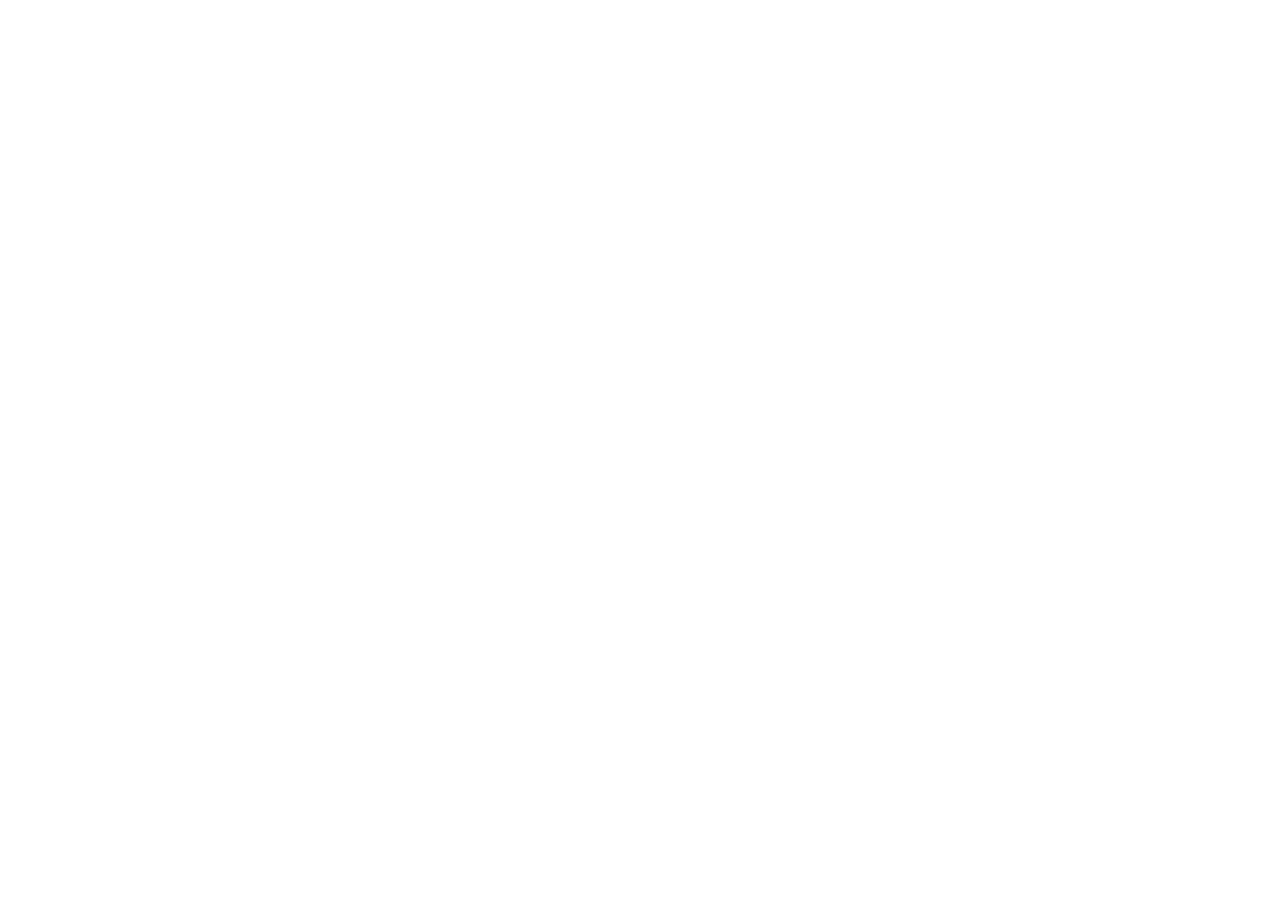
==== index.html @ 81b39e93 "Agrego estructura base de todas las páginas HTML" ====
<!DOCTYPE html>
<html lang="es">
<head>
    <meta charset="UTF-8">
    <meta name="viewport" content="width=device-width, initial-scale=1.0">
    <title>Tienda Gamer</title>
    <link rel="stylesheet" href="css/styles.css">
</head>
<body>
    
</body>
<script src="js/productos.js"></script>
</html>
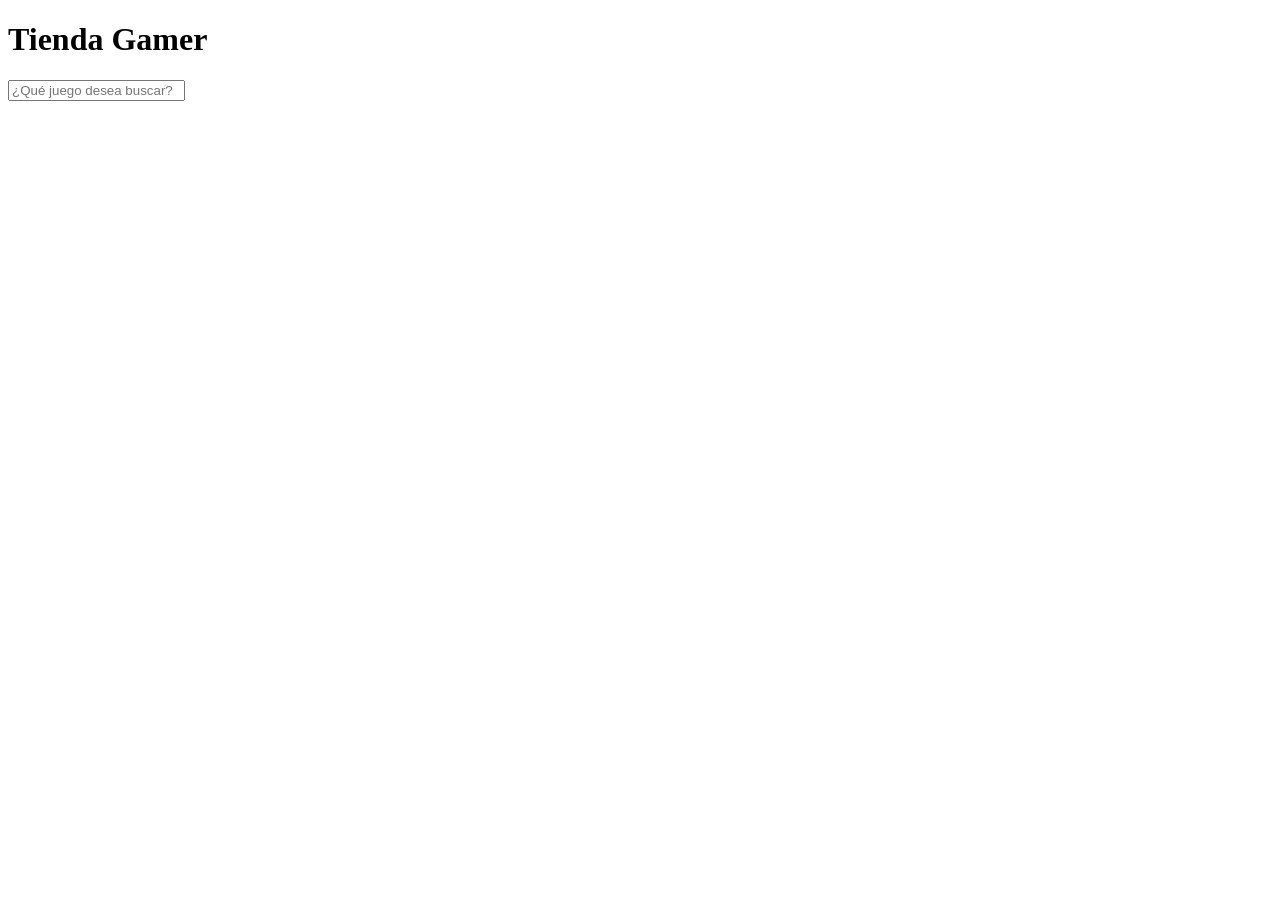
==== commit e0753975: "agrego los juegos con su spropiedades" ====
--- a/index.html
+++ b/index.html
@@ -7,7 +7,15 @@
     <link rel="stylesheet" href="css/styles.css">
 </head>
 <body>
-    
+    <header>
+    <h1>Tienda Gamer</h1>
+    <input type="text" placeholder="¿Qué juego desea buscar?">
+</header>
+      <main>
+        <div class="contenedor-productos">
+
+        </div>
+    </main>
 </body>
 <script src="js/productos.js"></script>
 </html>
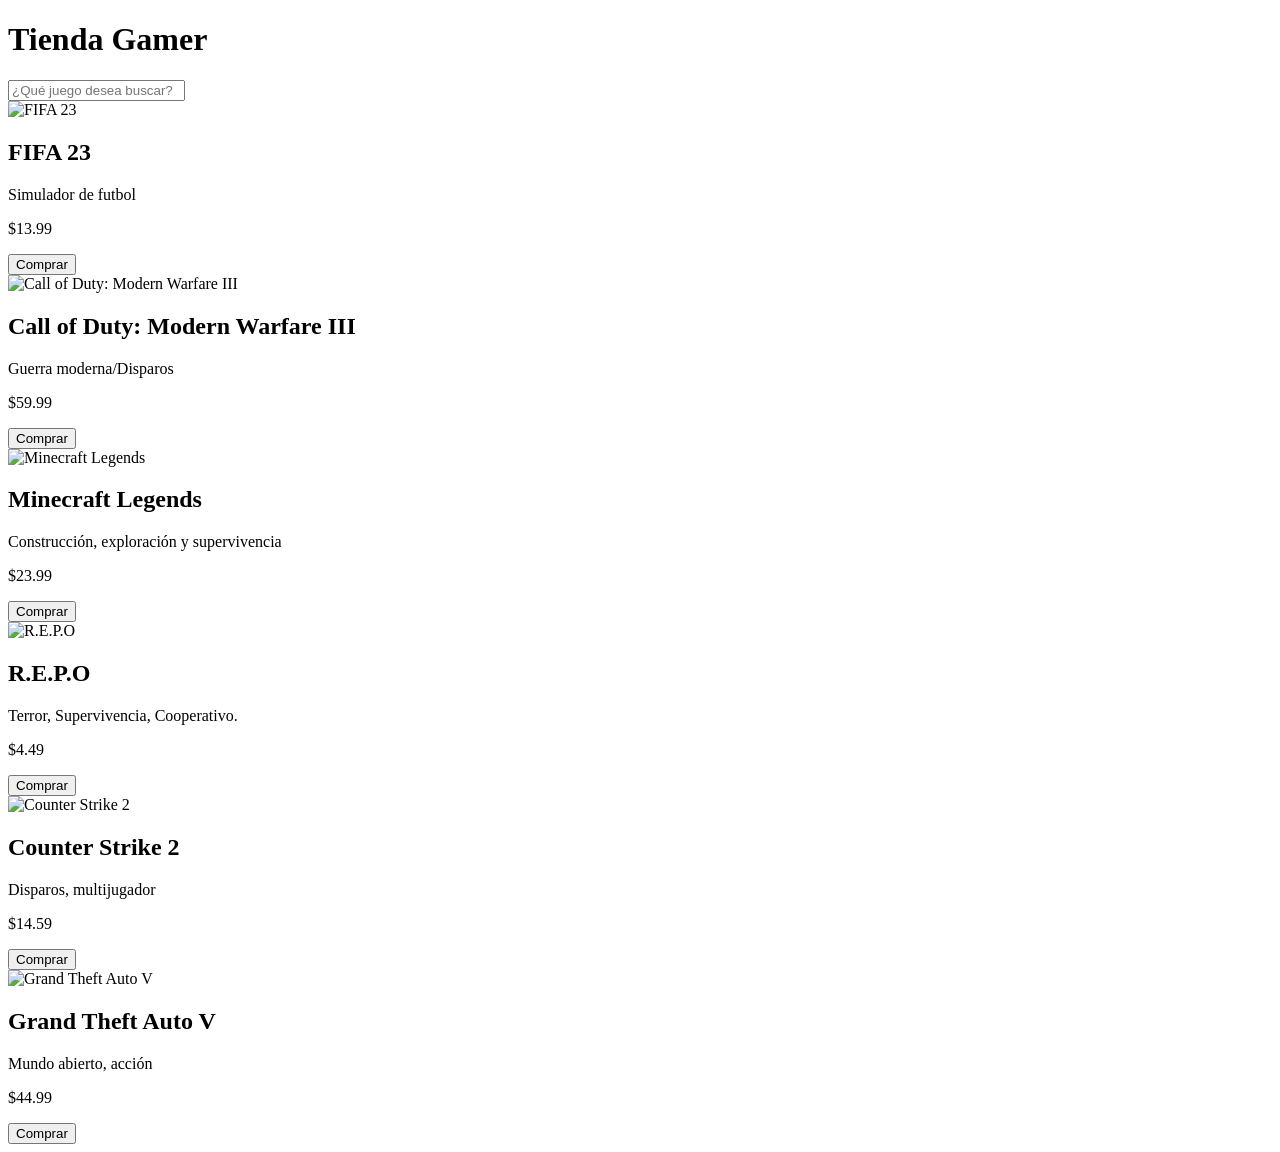
==== commit b7048178: "Las funciones con los productos" ====
--- a/index.html
+++ b/index.html
@@ -15,7 +15,9 @@
         <div class="contenedor-productos">
 
         </div>
-    </main>
+        </main>
+
+    <script src="js/productos.js"></script>
 </body>
-<script src="js/productos.js"></script>
+
 </html>
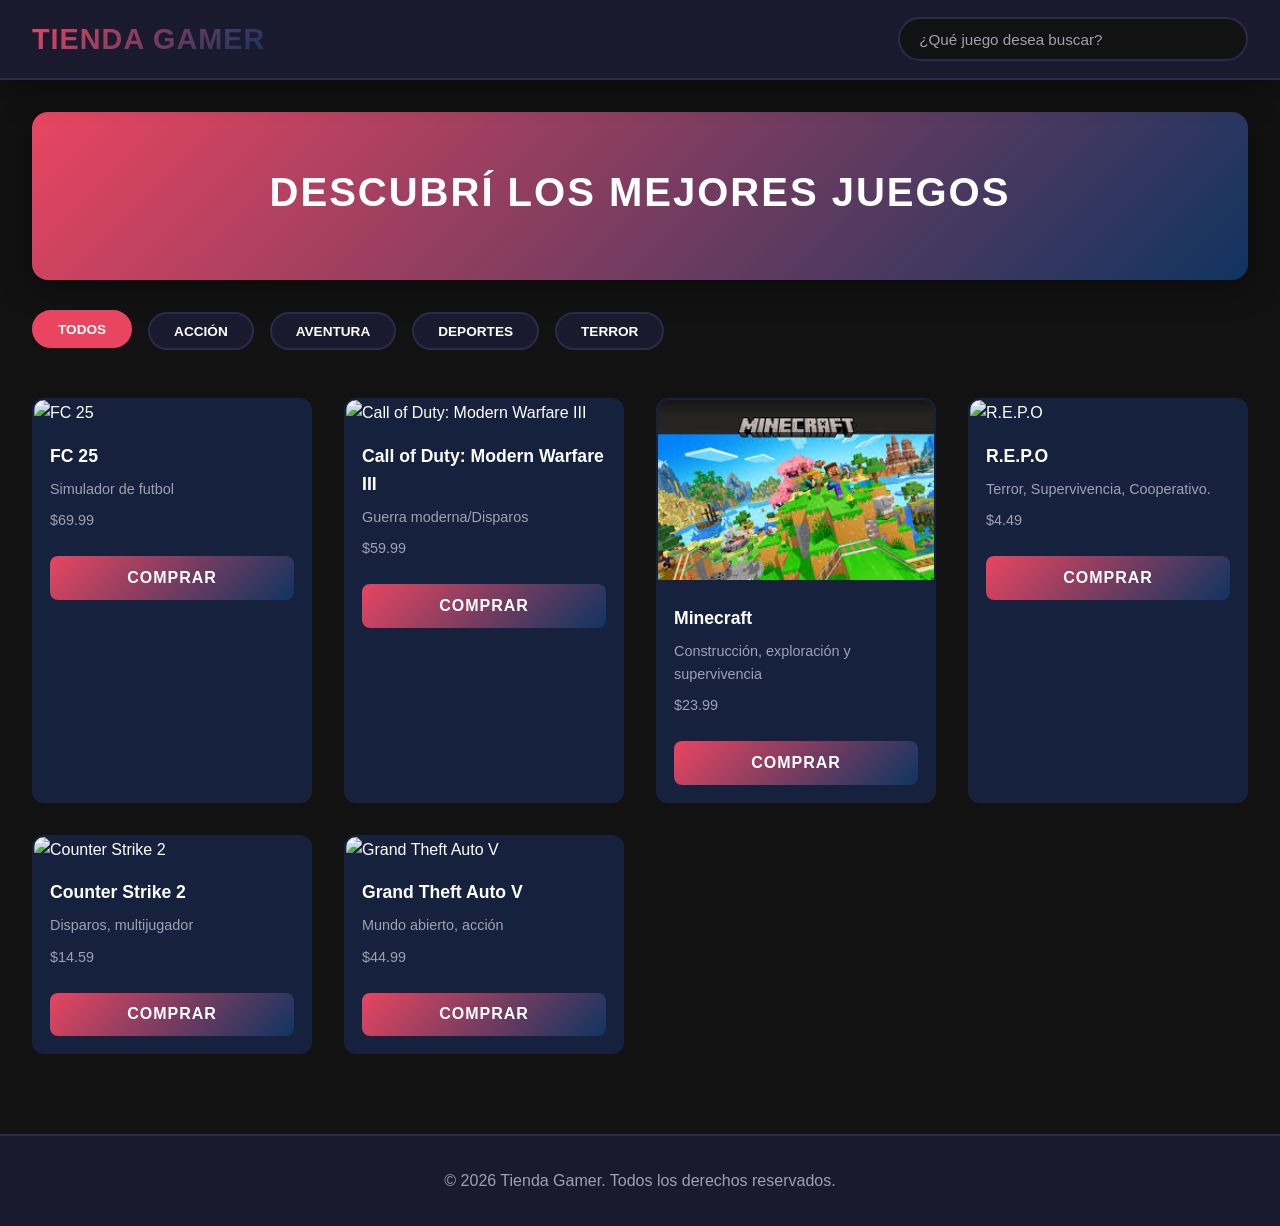
==== commit 41468e74: "cambios" ====
--- a/index.html
+++ b/index.html
@@ -8,16 +8,31 @@
 </head>
 <body>
     <header>
-    <h1>Tienda Gamer</h1>
-    <input type="text" placeholder="¿Qué juego desea buscar?">
-</header>
-      <main>
-        <div class="contenedor-productos">
+        <h1>Tienda Gamer</h1>
+        <input type="text" id="buscador" placeholder="¿Qué juego desea buscar?">
+    </header>
 
+    <main>
+        <div class="hero-banner">
+            <h2>Descubrí los mejores juegos</h2>
         </div>
-        </main>
+
+        <div class="category-filters">
+            <button class="category-btn active" onclick="filtrarCategoria('todos')">Todos</button>
+            <button class="category-btn" onclick="filtrarCategoria('Acción')">Acción</button>
+            <button class="category-btn" onclick="filtrarCategoria('Aventura')">Aventura</button>
+            <button class="category-btn" onclick="filtrarCategoria('Deporte')">Deportes</button>
+            <button class="category-btn" onclick="filtrarCategoria('Terror')">Terror</button>
+        </div>
+
+        <div class="contenedor-productos"></div>
+    </main>
+
+    <footer>
+        <p>&copy; 2026 Tienda Gamer. Todos los derechos reservados.</p>
+    </footer>
 
     <script src="js/productos.js"></script>
 </body>
 
-</html>
+</html>
--- a/css/styles.css
+++ b/css/styles.css
@@ -0,0 +1,529 @@
+/* ============================
+   RESET & VARIABLES
+   ============================ */
+* {
+    margin: 0;
+    padding: 0;
+    box-sizing: border-box;
+}
+
+:root {
+    --bg-primary: #121212;
+    --bg-secondary: #1a1a2e;
+    --bg-card: #16213e;
+    --bg-hover: #0f3460;
+    --accent: #e94560;
+    --accent-hover: #ff6b81;
+    --text-primary: #ffffff;
+    --text-secondary: #a0a0b0;
+    --border-color: #2a2a4a;
+    --success: #00c853;
+    --gradient: linear-gradient(135deg, #e94560, #0f3460);
+    --shadow: 0 8px 32px rgba(0, 0, 0, 0.4);
+    --shadow-hover: 0 12px 40px rgba(233, 69, 96, 0.3);
+    --transition: all 0.3s ease;
+}
+
+body {
+    font-family: 'Segoe UI', Tahoma, Geneva, Verdana, sans-serif;
+    background-color: var(--bg-primary);
+    color: var(--text-primary);
+    min-height: 100vh;
+    line-height: 1.6;
+}
+
+/* ============================
+   HEADER / NAVBAR
+   ============================ */
+header {
+    background: var(--bg-secondary);
+    padding: 1rem 2rem;
+    display: flex;
+    align-items: center;
+    justify-content: space-between;
+    border-bottom: 2px solid var(--border-color);
+    position: sticky;
+    top: 0;
+    z-index: 1000;
+    box-shadow: var(--shadow);
+}
+
+header h1 {
+    font-size: 1.8rem;
+    background: var(--gradient);
+    -webkit-background-clip: text;
+    background-clip: text;
+    -webkit-text-fill-color: transparent;
+    font-weight: 800;
+    letter-spacing: 1px;
+    text-transform: uppercase;
+}
+
+header input[type="text"] {
+    padding: 0.7rem 1.2rem;
+    border-radius: 25px;
+    border: 2px solid var(--border-color);
+    background: var(--bg-primary);
+    color: var(--text-primary);
+    width: 350px;
+    font-size: 0.95rem;
+    transition: var(--transition);
+}
+
+header input[type="text"]:focus {
+    outline: none;
+    border-color: var(--accent);
+    box-shadow: 0 0 15px rgba(233, 69, 96, 0.3);
+}
+
+header input[type="text"]::placeholder {
+    color: var(--text-secondary);
+}
+
+/* ============================
+   MAIN CONTAINER
+   ============================ */
+main {
+    max-width: 1400px;
+    margin: 2rem auto;
+    padding: 0 2rem;
+}
+
+/* ============================
+   HERO BANNER (Index)
+   ============================ */
+.hero-banner {
+    background: var(--gradient);
+    border-radius: 16px;
+    padding: 3rem;
+    margin-bottom: 2rem;
+    text-align: center;
+    box-shadow: var(--shadow);
+}
+
+.hero-banner h2 {
+    font-size: 2.5rem;
+    margin-bottom: 0.5rem;
+    text-transform: uppercase;
+    letter-spacing: 2px;
+}
+
+.hero-banner p {
+    color: rgba(255, 255, 255, 0.9);
+    font-size: 1.1rem;
+}
+
+/* ============================
+   CATEGORY FILTERS
+   ============================ */
+.category-filters {
+    display: flex;
+    gap: 1rem;
+    margin-bottom: 2rem;
+    flex-wrap: wrap;
+}
+
+.category-btn {
+    padding: 0.6rem 1.5rem;
+    border: 2px solid var(--border-color);
+    background: var(--bg-secondary);
+    color: var(--text-primary);
+    border-radius: 25px;
+    cursor: pointer;
+    transition: var(--transition);
+    font-weight: 600;
+    text-transform: uppercase;
+    font-size: 0.85rem;
+}
+
+.category-btn:hover,
+.category-btn.active {
+    background: var(--accent);
+    border-color: var(--accent);
+    transform: translateY(-2px);
+}
+
+/* ============================
+   PRODUCT GRID (Index)
+   ============================ */
+.contenedor-productos {
+    display: grid;
+    grid-template-columns: repeat(auto-fill, minmax(280px, 1fr));
+    gap: 2rem;
+    padding: 1rem 0;
+}
+
+/* ============================
+   PRODUCT CARDS
+   ============================ */
+.card {
+    background: var(--bg-card);
+    border-radius: 12px;
+    overflow: hidden;
+    transition: var(--transition);
+    border: 2px solid transparent;
+    cursor: pointer;
+}
+
+.card:hover {
+    transform: translateY(-8px);
+    border-color: var(--accent);
+    box-shadow: var(--shadow-hover);
+}
+
+.card img {
+    width: 100%;
+    height: 180px;
+    object-fit: cover;
+    transition: var(--transition);
+}
+
+.card:hover img {
+    transform: scale(1.05);
+}
+
+.card h2 {
+    padding: 1rem 1rem 0.5rem;
+    font-size: 1.1rem;
+    font-weight: 700;
+}
+
+.card p {
+    padding: 0 1rem;
+    color: var(--text-secondary);
+    font-size: 0.9rem;
+    margin-bottom: 0.5rem;
+}
+
+.card .precio {
+    color: var(--success);
+    font-size: 1.3rem;
+    font-weight: 800;
+    padding: 0.5rem 1rem;
+}
+
+.card button {
+    width: calc(100% - 2rem);
+    margin: 1rem;
+    padding: 0.8rem;
+    background: var(--gradient);
+    border: none;
+    border-radius: 8px;
+    color: white;
+    font-weight: 700;
+    font-size: 1rem;
+    cursor: pointer;
+    transition: var(--transition);
+    text-transform: uppercase;
+    letter-spacing: 1px;
+}
+
+.card button:hover {
+    transform: scale(1.05);
+    box-shadow: 0 5px 20px rgba(233, 69, 96, 0.5);
+}
+
+/* ============================
+   DETAIL PAGE
+   ============================ */
+.detalle-contenedor {
+    display: grid;
+    grid-template-columns: 1fr 1fr;
+    gap: 3rem;
+    background: var(--bg-card);
+    border-radius: 16px;
+    overflow: hidden;
+    box-shadow: var(--shadow);
+}
+
+.detalle-contenedor img {
+    width: 100%;
+    height: 100%;
+    min-height: 400px;
+    object-fit: cover;
+}
+
+.detalle-info {
+    padding: 3rem 2rem;
+    display: flex;
+    flex-direction: column;
+    justify-content: center;
+    gap: 1.5rem;
+}
+
+.detalle-info h2 {
+    font-size: 2.2rem;
+    font-weight: 800;
+    text-transform: uppercase;
+    letter-spacing: 1px;
+}
+
+.detalle-info p {
+    color: var(--text-secondary);
+    font-size: 1.1rem;
+    line-height: 1.8;
+}
+
+.detalle-info .precio {
+    color: var(--success);
+    font-size: 2.5rem;
+    font-weight: 800;
+}
+
+.detalle-info button {
+    padding: 1rem 2rem;
+    background: var(--gradient);
+    border: none;
+    border-radius: 12px;
+    color: white;
+    font-weight: 700;
+    font-size: 1.2rem;
+    cursor: pointer;
+    transition: var(--transition);
+    text-transform: uppercase;
+    letter-spacing: 2px;
+    align-self: flex-start;
+}
+
+.detalle-info button:hover {
+    transform: scale(1.05);
+    box-shadow: 0 8px 30px rgba(233, 69, 96, 0.5);
+}
+
+/* ============================
+   CHECKOUT PAGE
+   ============================ */
+.checkout-contenedor {
+    display: grid;
+    grid-template-columns: 1fr 1.5fr;
+    gap: 3rem;
+    background: var(--bg-card);
+    border-radius: 16px;
+    padding: 2rem;
+    box-shadow: var(--shadow);
+}
+
+#resumen-compra {
+    background: var(--bg-secondary);
+    border-radius: 12px;
+    padding: 2rem;
+    text-align: center;
+    border: 2px solid var(--border-color);
+    height: fit-content;
+    position: sticky;
+    top: 100px;
+}
+
+#resumen-compra img {
+    width: 100%;
+    border-radius: 8px;
+    margin-bottom: 1rem;
+}
+
+#resumen-compra h2 {
+    font-size: 1.3rem;
+    margin-bottom: 0.5rem;
+}
+
+#resumen-compra p {
+    color: var(--success);
+    font-size: 1.8rem;
+    font-weight: 800;
+}
+
+.formulario {
+    display: flex;
+    flex-direction: column;
+    gap: 1rem;
+}
+
+.formulario h2 {
+    font-size: 1.8rem;
+    margin-bottom: 1rem;
+    padding-bottom: 0.5rem;
+    border-bottom: 2px solid var(--border-color);
+}
+
+.formulario label {
+    color: var(--text-secondary);
+    font-weight: 600;
+    font-size: 0.9rem;
+    text-transform: uppercase;
+    letter-spacing: 1px;
+    margin-top: 0.5rem;
+}
+
+.formulario input,
+.formulario select {
+    padding: 0.8rem 1rem;
+    border-radius: 8px;
+    border: 2px solid var(--border-color);
+    background: var(--bg-primary);
+    color: var(--text-primary);
+    font-size: 1rem;
+    transition: var(--transition);
+}
+
+.formulario input:focus,
+.formulario select:focus {
+    outline: none;
+    border-color: var(--accent);
+    box-shadow: 0 0 15px rgba(233, 69, 96, 0.2);
+}
+
+.formulario button {
+    margin-top: 1.5rem;
+    padding: 1rem;
+    background: var(--gradient);
+    border: none;
+    border-radius: 12px;
+    color: white;
+    font-weight: 700;
+    font-size: 1.1rem;
+    cursor: pointer;
+    transition: var(--transition);
+    text-transform: uppercase;
+    letter-spacing: 2px;
+}
+
+.formulario button:hover {
+    transform: scale(1.02);
+    box-shadow: 0 8px 30px rgba(233, 69, 96, 0.5);
+}
+
+/* ============================
+   PAYMENT PAGE
+   ============================ */
+.pago-contenedor {
+    background: var(--bg-card);
+    border-radius: 16px;
+    padding: 3rem;
+    max-width: 800px;
+    margin: 0 auto;
+    box-shadow: var(--shadow);
+    text-align: center;
+}
+
+.pago-contenedor h2 {
+    font-size: 2rem;
+    margin-bottom: 2rem;
+    text-transform: uppercase;
+    letter-spacing: 2px;
+}
+
+#resumen-compra {
+    background: var(--bg-secondary);
+    border-radius: 12px;
+    padding: 2rem;
+    margin-bottom: 2rem;
+    border: 2px solid var(--border-color);
+}
+
+#total-compra {
+    font-size: 2.5rem;
+    font-weight: 800;
+    color: var(--success);
+    margin-bottom: 2rem;
+}
+
+.pago-contenedor button {
+    padding: 1.2rem 3rem;
+    background: var(--gradient);
+    border: none;
+    border-radius: 12px;
+    color: white;
+    font-weight: 700;
+    font-size: 1.2rem;
+    cursor: pointer;
+    transition: var(--transition);
+    text-transform: uppercase;
+    letter-spacing: 2px;
+}
+
+.pago-contenedor button:hover {
+    transform: scale(1.05);
+    box-shadow: 0 8px 30px rgba(233, 69, 96, 0.5);
+}
+
+/* ============================
+   FOOTER
+   ============================ */
+footer {
+    background: var(--bg-secondary);
+    padding: 2rem;
+    text-align: center;
+    margin-top: 4rem;
+    border-top: 2px solid var(--border-color);
+    color: var(--text-secondary);
+}
+
+/* ============================
+   RESPONSIVE DESIGN
+   ============================ */
+@media (max-width: 1024px) {
+    .detalle-contenedor,
+    .checkout-contenedor {
+        grid-template-columns: 1fr;
+    }
+
+    .detalle-contenedor img {
+        min-height: 300px;
+    }
+}
+
+@media (max-width: 768px) {
+    header {
+        flex-direction: column;
+        gap: 1rem;
+        padding: 1rem;
+    }
+
+    header input[type="text"] {
+        width: 100%;
+    }
+
+    header h1 {
+        font-size: 1.5rem;
+    }
+
+    .contenedor-productos {
+        grid-template-columns: repeat(auto-fill, minmax(220px, 1fr));
+        gap: 1.5rem;
+    }
+
+    main {
+        padding: 0 1rem;
+    }
+
+    .detalle-info,
+    .formulario {
+        padding: 1.5rem;
+    }
+
+    .hero-banner {
+        padding: 2rem 1rem;
+    }
+
+    .hero-banner h2 {
+        font-size: 1.8rem;
+    }
+}
+
+@media (max-width: 480px) {
+    .contenedor-productos {
+        grid-template-columns: 1fr;
+    }
+
+    .card img {
+        height: 150px;
+    }
+
+    .category-filters {
+        gap: 0.5rem;
+    }
+
+    .category-btn {
+        padding: 0.5rem 1rem;
+        font-size: 0.75rem;
+    }
+}
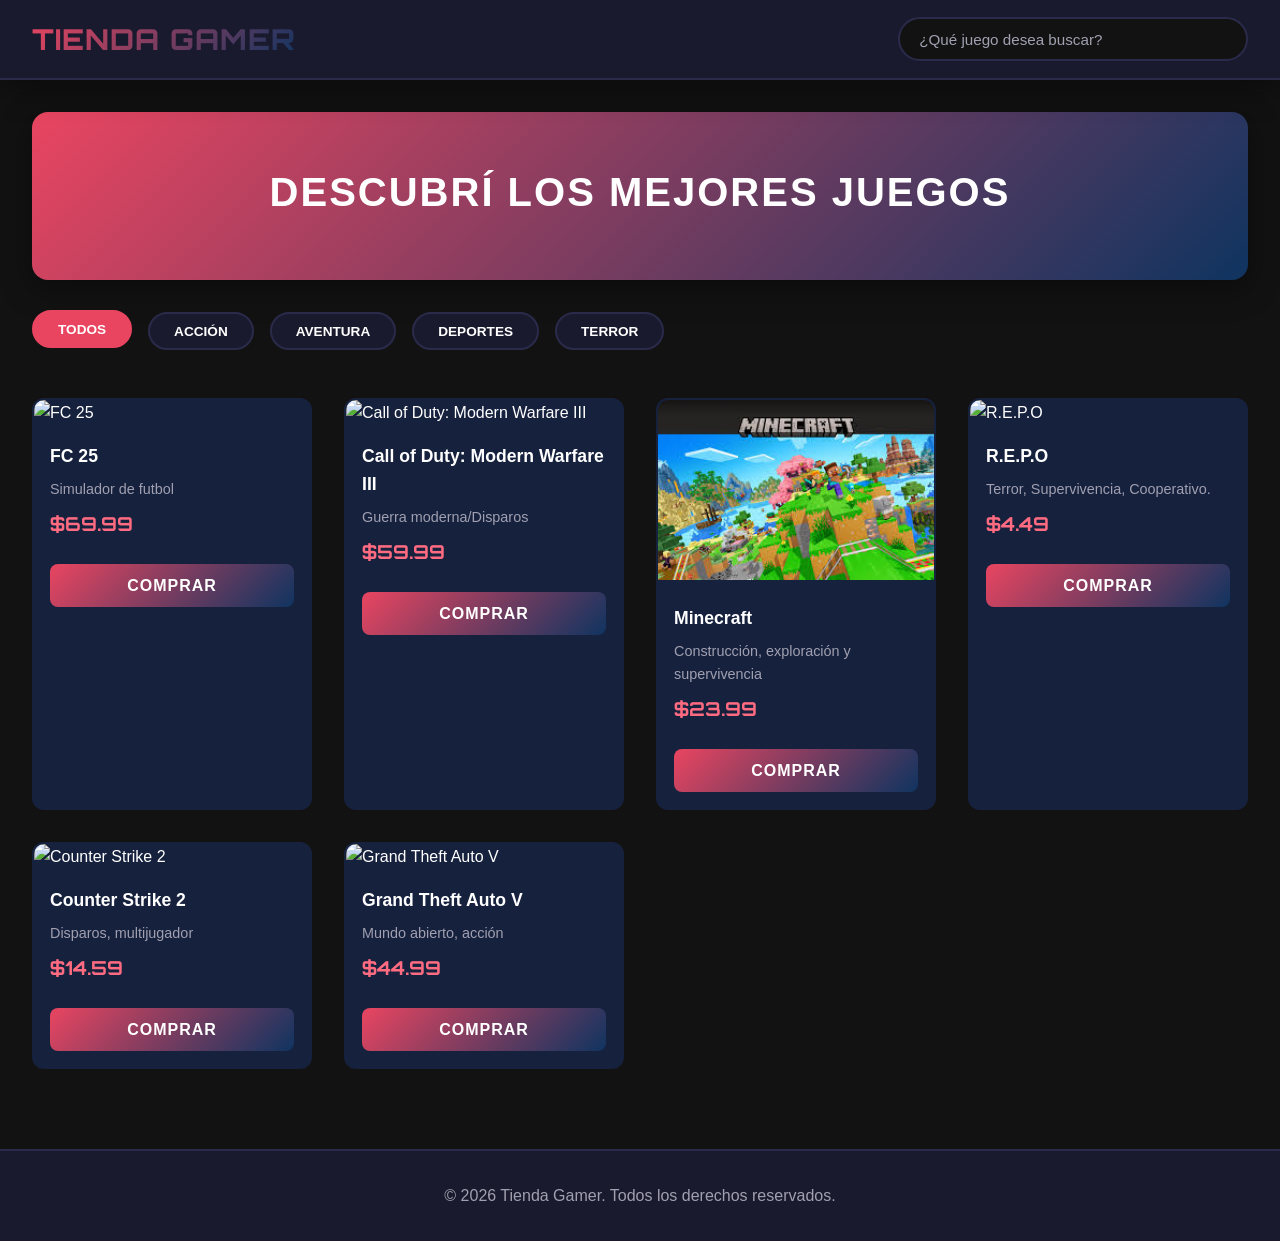
==== commit 36557b4e: "Cambie la tipografia de los titulos y precios" ====
--- a/index.html
+++ b/index.html
@@ -3,8 +3,12 @@
 <head>
     <meta charset="UTF-8">
     <meta name="viewport" content="width=device-width, initial-scale=1.0">
+    <link rel="preconnect" href="https://fonts.googleapis.com">
+    <link rel="preconnect" href="https://fonts.gstatic.com" crossorigin>
+    <link href="https://fonts.googleapis.com/css2?family=Orbitron:wght@400..900&display=swap" rel="stylesheet">
     <title>Tienda Gamer</title>
     <link rel="stylesheet" href="css/styles.css">
+
 </head>
 <body>
     <header>
--- a/css/styles.css
+++ b/css/styles.css
@@ -8,6 +8,7 @@
 }
 
 :root {
+    --font-gamer: 'Orbitron', sans-serif;
     --bg-primary: #121212;
     --bg-secondary: #1a1a2e;
     --bg-card: #16213e;
@@ -527,3 +528,22 @@
         font-size: 0.75rem;
     }
 }
+   h1, #juego-nombre {
+    font-family: var(--font-gamer) !important;
+    text-transform: uppercase;
+    letter-spacing: 2px;
+}
+.card p:last-of-type {
+    font-family: var(--font-gamer) !important;
+    font-size: 1.2rem !important;
+    color: var(--accent-hover) !important;
+    font-weight: bold !important;
+}
+#juego-precio {
+    font-family: var(--font-gamer) !important;
+    font-size: 1.8rem !important;
+    color: var(--accent-hover) !important;
+    font-weight: bold !important;
+    margin: 15px 0 !important;
+    display: block !important;
+}
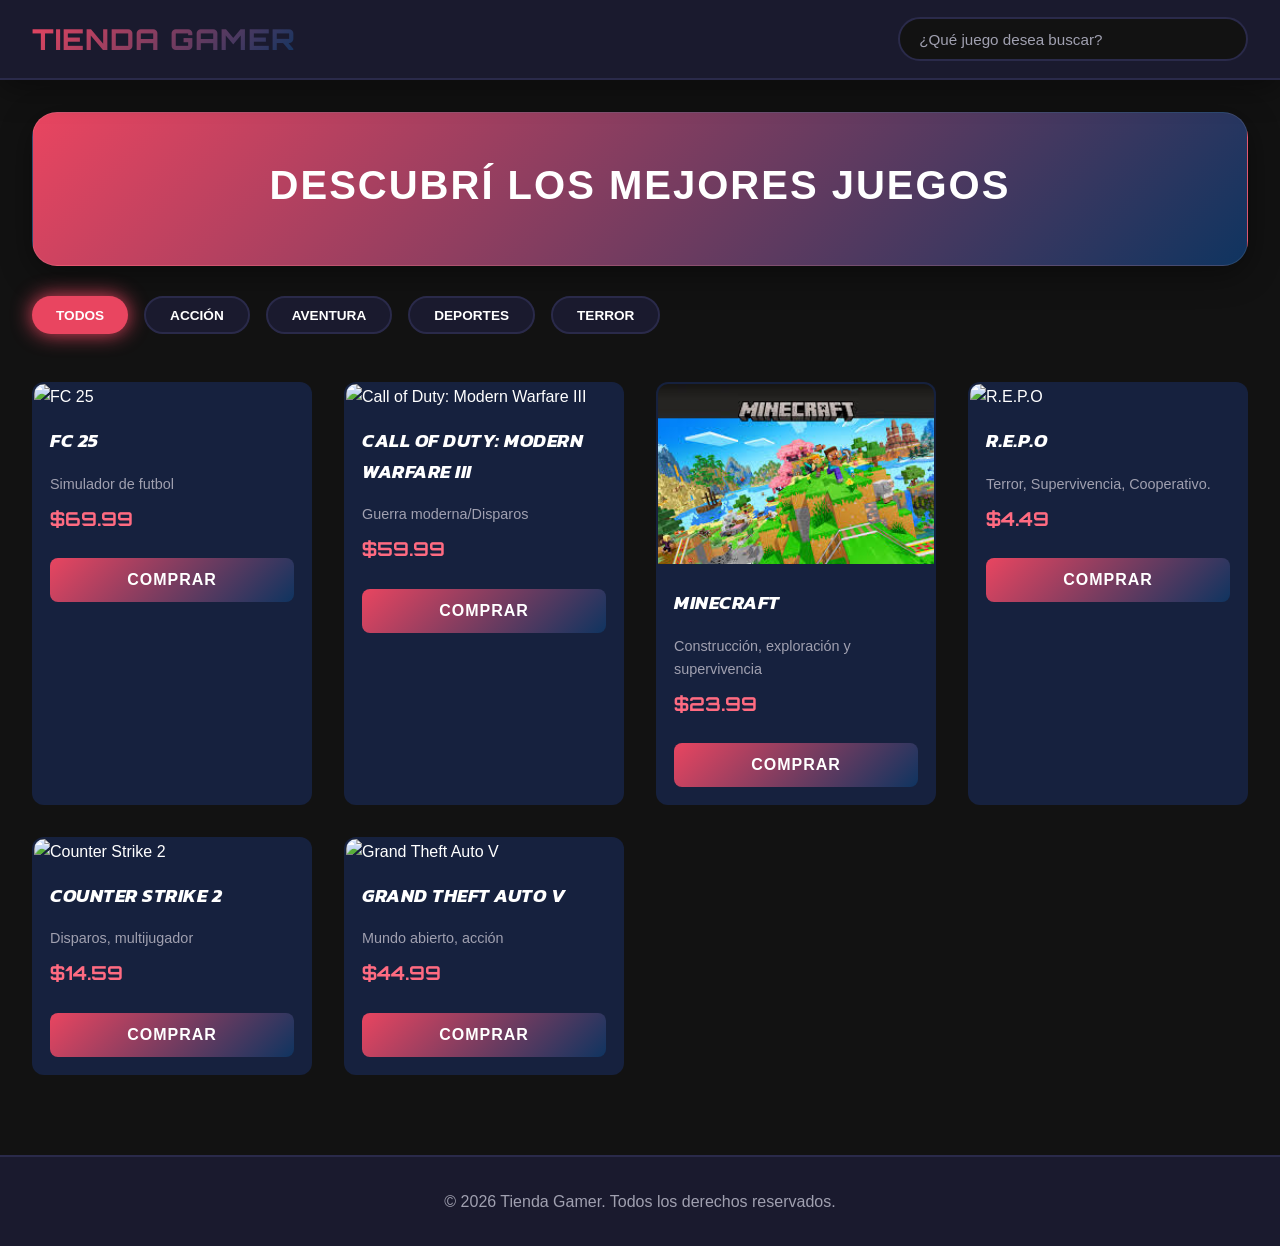
==== commit a68f5f76: "arreglo de tipografias y colores" ====
--- a/index.html
+++ b/index.html
@@ -5,7 +5,7 @@
     <meta name="viewport" content="width=device-width, initial-scale=1.0">
     <link rel="preconnect" href="https://fonts.googleapis.com">
     <link rel="preconnect" href="https://fonts.gstatic.com" crossorigin>
-    <link href="https://fonts.googleapis.com/css2?family=Orbitron:wght@400..900&display=swap" rel="stylesheet">
+    <link href="https://fonts.googleapis.com/css2?family=Kanit:ital,wght@0,400;0,700;1,700&family=Orbitron:wght@400..900&display=swap" rel="stylesheet">
     <title>Tienda Gamer</title>
     <link rel="stylesheet" href="css/styles.css">
 
--- a/css/styles.css
+++ b/css/styles.css
@@ -9,6 +9,7 @@
 
 :root {
     --font-gamer: 'Orbitron', sans-serif;
+    --font-nombres: 'Kanit', sans-serif;
     --bg-primary: #121212;
     --bg-secondary: #1a1a2e;
     --bg-card: #16213e;
@@ -32,7 +33,24 @@
     min-height: 100vh;
     line-height: 1.6;
 }
-
+/* --- EFECTOS DE TARJETAS --- */
+.card {
+    transition: transform 0.3s ease, box-shadow 0.3s ease;
+    cursor: pointer;
+}
+
+.card:hover {
+    transform: translateY(-10px);
+    box-shadow: var(--shadow-hover);
+}
+
+.card img {
+    transition: transform 0.3s ease;
+}
+
+.card:hover img {
+    transform: scale(1.05); 
+}
 /* ============================
    HEADER / NAVBAR
    ============================ */
@@ -140,10 +158,10 @@
 .category-btn:hover,
 .category-btn.active {
     background: var(--accent);
-    border-color: var(--accent);
-    transform: translateY(-2px);
-}
-
+    box-shadow: 0 0 20px var(--accent); /* Efecto de luz */
+    border: none;
+    color: white;
+}
 /* ============================
    PRODUCT GRID (Index)
    ============================ */
@@ -547,3 +565,21 @@
     margin: 15px 0 !important;
     display: block !important;
 }
+.hero-banner {
+    border-radius: 25px; /* Más redondeado como las consolas modernas */
+    background: var(--gradient);
+    border: 1px solid rgba(255, 255, 255, 0.1);
+    padding: 40px;
+    text-align: center;
+    margin-bottom: 30px;
+}
+.card h2 {
+    font-family: var(--font-nombres) !important;
+    font-weight: 700;
+    font-style: italic; /* Esto le da sensación de velocidad/acción */
+    font-size: 1.2rem;
+    text-transform: uppercase;
+    color: var(--text-primary);
+    letter-spacing: 0.5px;
+    margin-bottom: 8px;
+}
